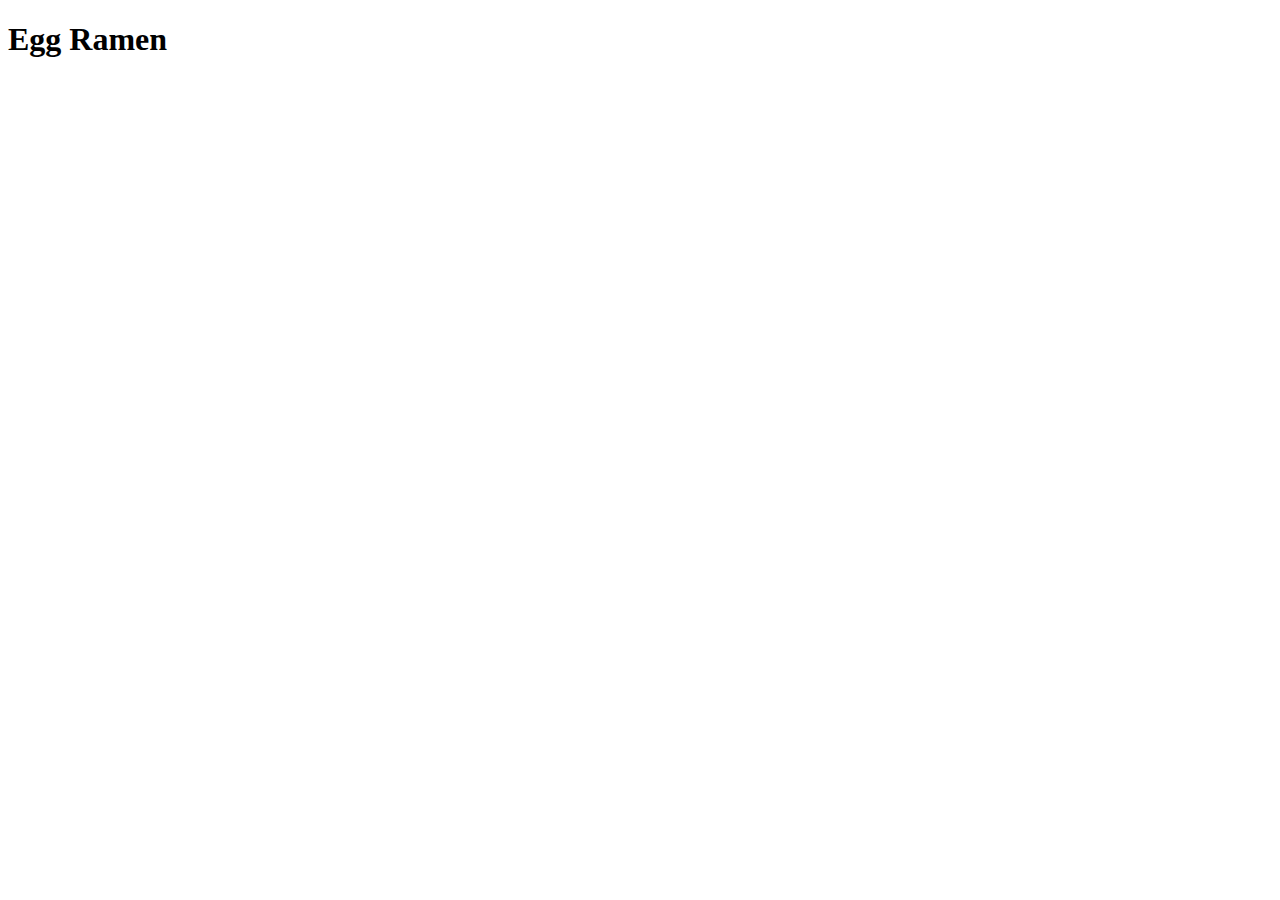
==== recipes/egg-ramen.html @ a840f4ae "Create egg-ramen.html file and its boilerplate" ====
<!DOCTYPE html>
<html lang="en">
<head>
    <meta charset="UTF-8">
    <meta name="viewport" content="width=device-width, initial-scale=1.0">
    <title>Egg Ramen</title>
</head>
<body>
    
    <h1>Egg Ramen</h1>

</body>
</html>
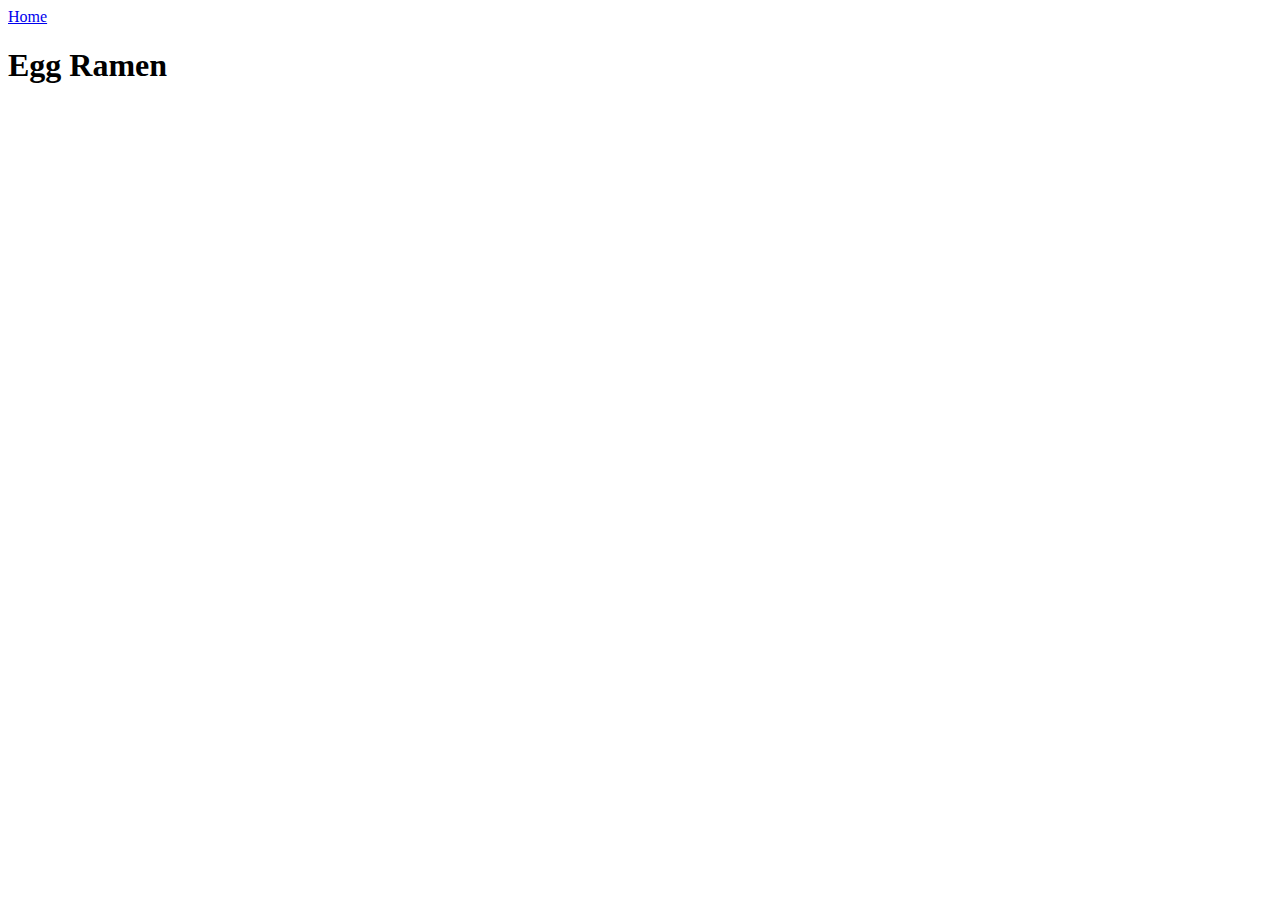
==== commit 889e2559: "Add link to homepage in egg-ramen.html" ====
--- a/recipes/egg-ramen.html
+++ b/recipes/egg-ramen.html
@@ -7,6 +7,7 @@
 </head>
 <body>
     
+    <a href="../index.html">Home</a>
     <h1>Egg Ramen</h1>
 
 </body>
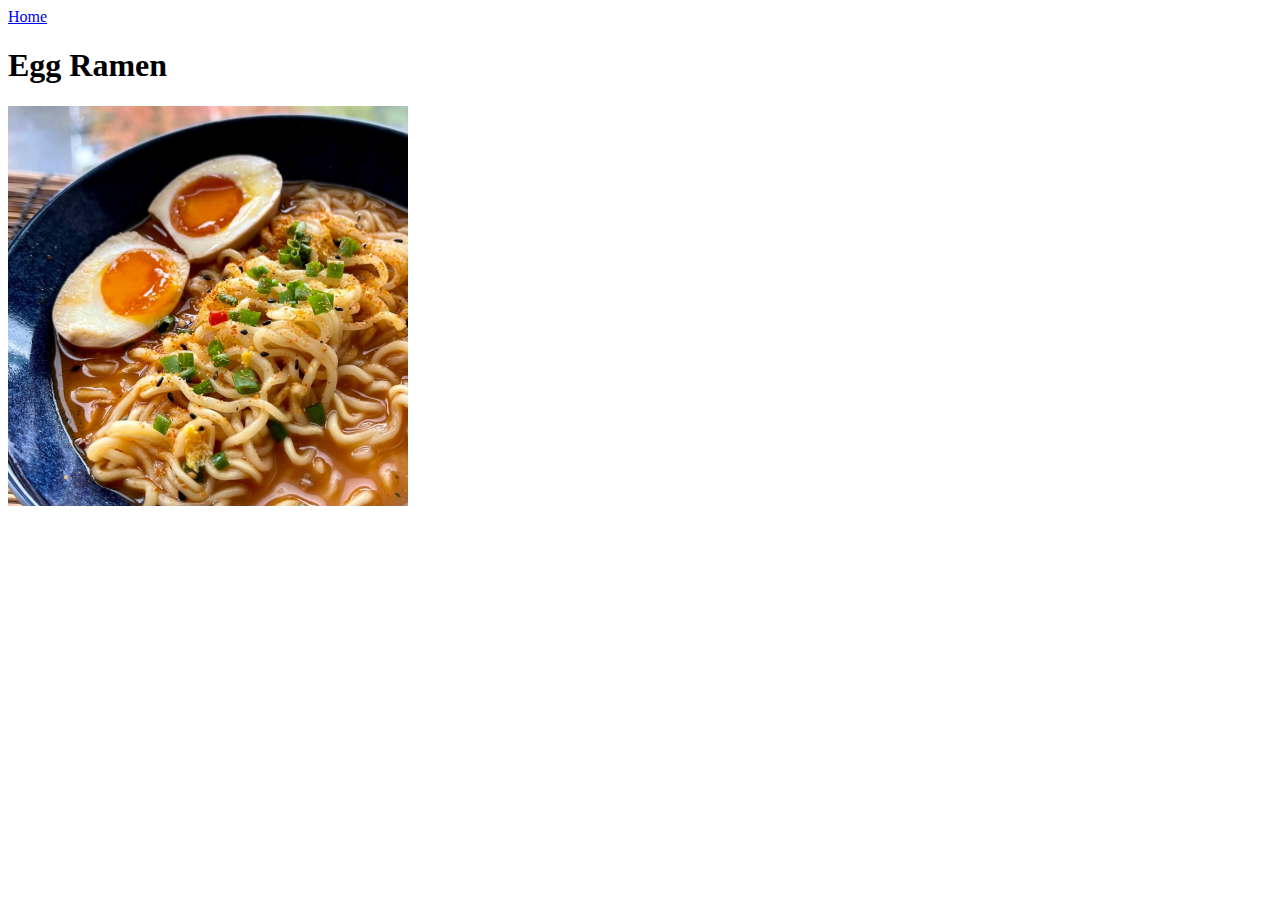
==== commit ec098943: "Add egg-ramen img element to egg-ramen.html" ====
--- a/recipes/egg-ramen.html
+++ b/recipes/egg-ramen.html
@@ -9,6 +9,7 @@
     
     <a href="../index.html">Home</a>
     <h1>Egg Ramen</h1>
+    <img src="../images/egg-ramen.jpeg" alt="An image of a tasty egg ramen plate." height="400" width="400">
 
 </body>
 </html>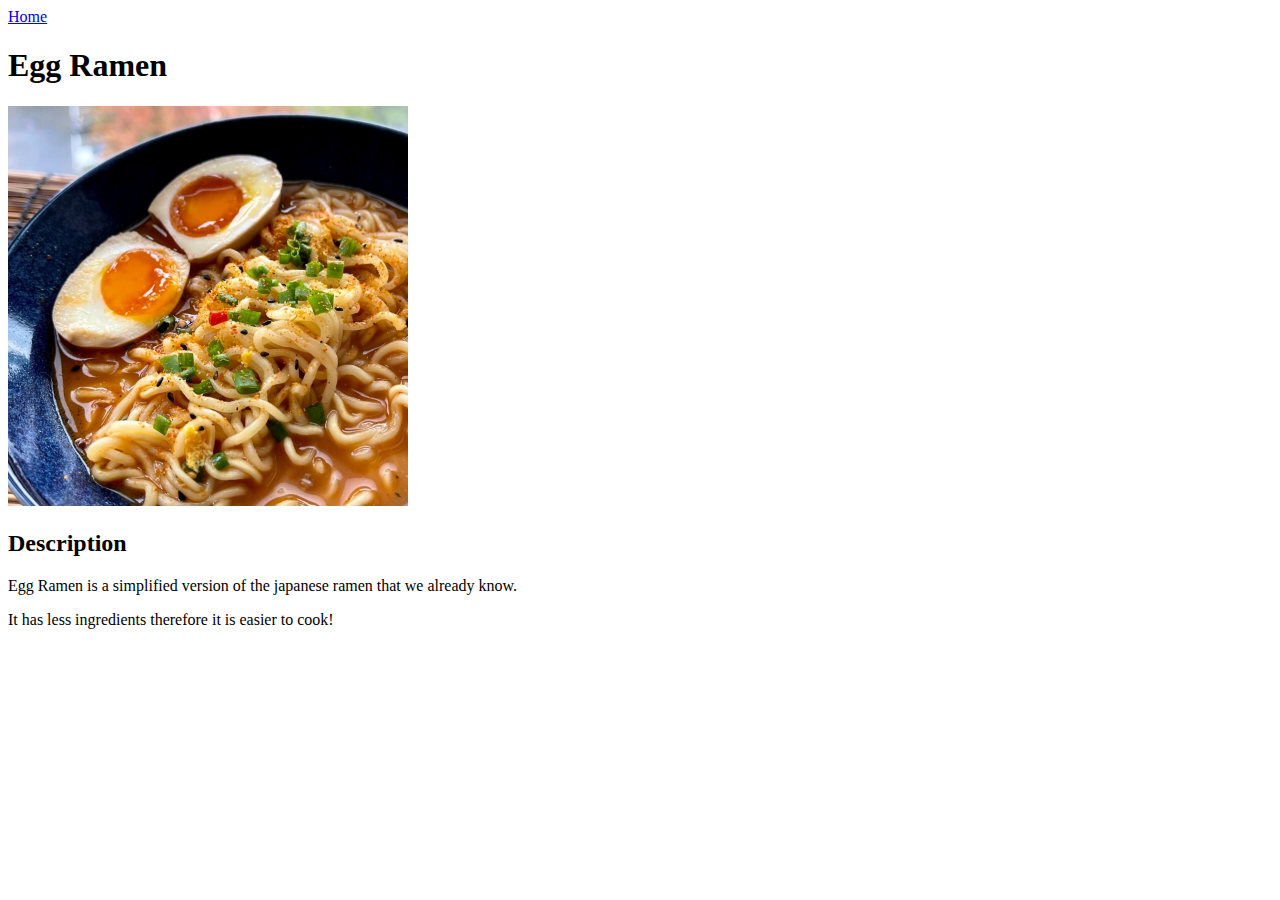
==== commit 66c363da: "Add a description to egg-ramen.html" ====
--- a/recipes/egg-ramen.html
+++ b/recipes/egg-ramen.html
@@ -10,6 +10,15 @@
     <a href="../index.html">Home</a>
     <h1>Egg Ramen</h1>
     <img src="../images/egg-ramen.jpeg" alt="An image of a tasty egg ramen plate." height="400" width="400">
+    <h2>Description</h2>
+    <p>
+        Egg Ramen is a simplified version of the japanese ramen that we already know.
+    </p>
+    <p>
+        It has less ingredients therefore it is easier to cook!
+    </p>
+   
+
 
 </body>
 </html>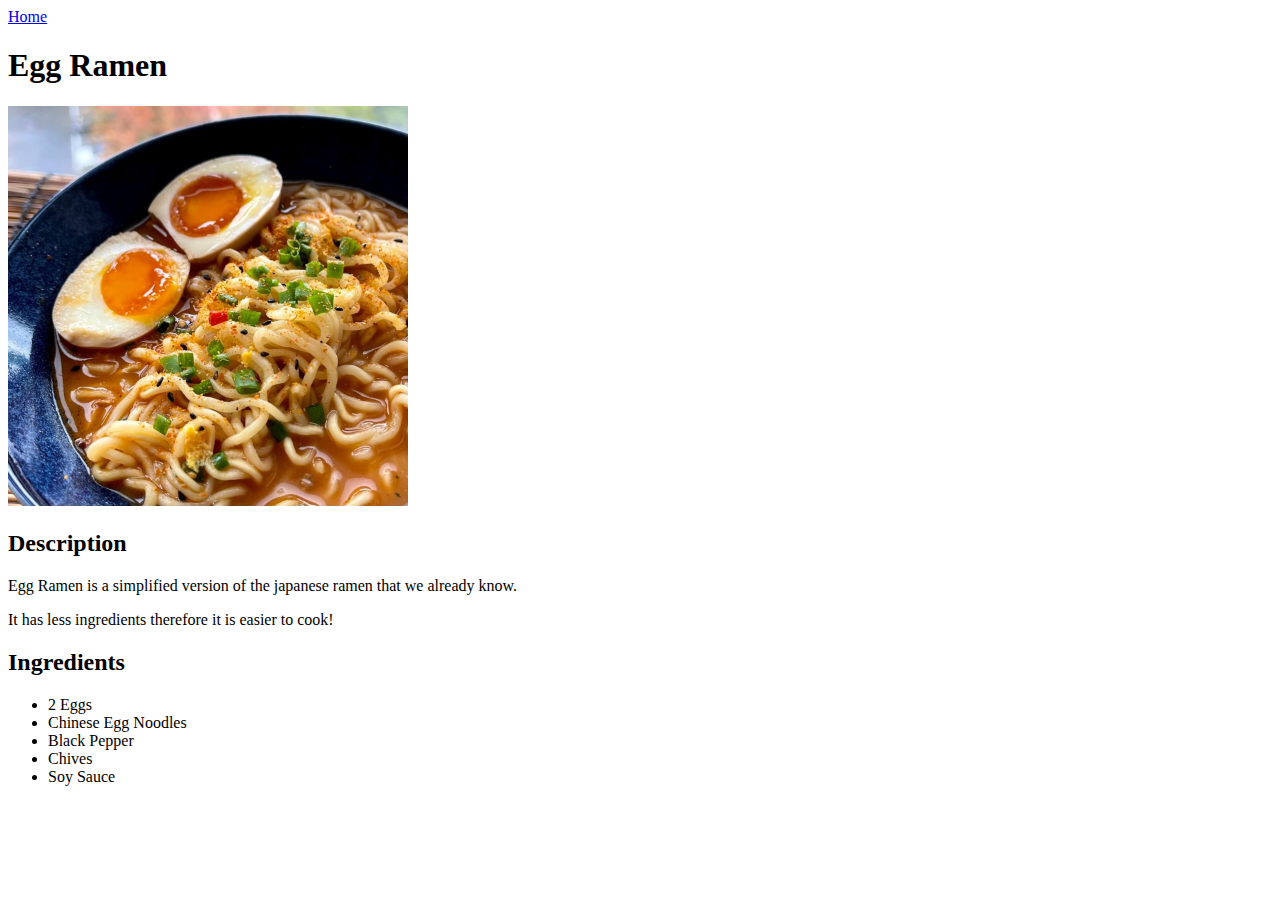
==== commit cdb465ec: "Add a Ingredients section to egg-ramen.html" ====
--- a/recipes/egg-ramen.html
+++ b/recipes/egg-ramen.html
@@ -10,6 +10,7 @@
     <a href="../index.html">Home</a>
     <h1>Egg Ramen</h1>
     <img src="../images/egg-ramen.jpeg" alt="An image of a tasty egg ramen plate." height="400" width="400">
+    
     <h2>Description</h2>
     <p>
         Egg Ramen is a simplified version of the japanese ramen that we already know.
@@ -17,6 +18,15 @@
     <p>
         It has less ingredients therefore it is easier to cook!
     </p>
+
+    <h2>Ingredients</h2>
+    <ul>
+        <li>2 Eggs</li>
+        <li>Chinese Egg Noodles</li>
+        <li>Black Pepper</li>
+        <li>Chives</li>
+        <li>Soy Sauce</li>
+    </ul>
    
 
 
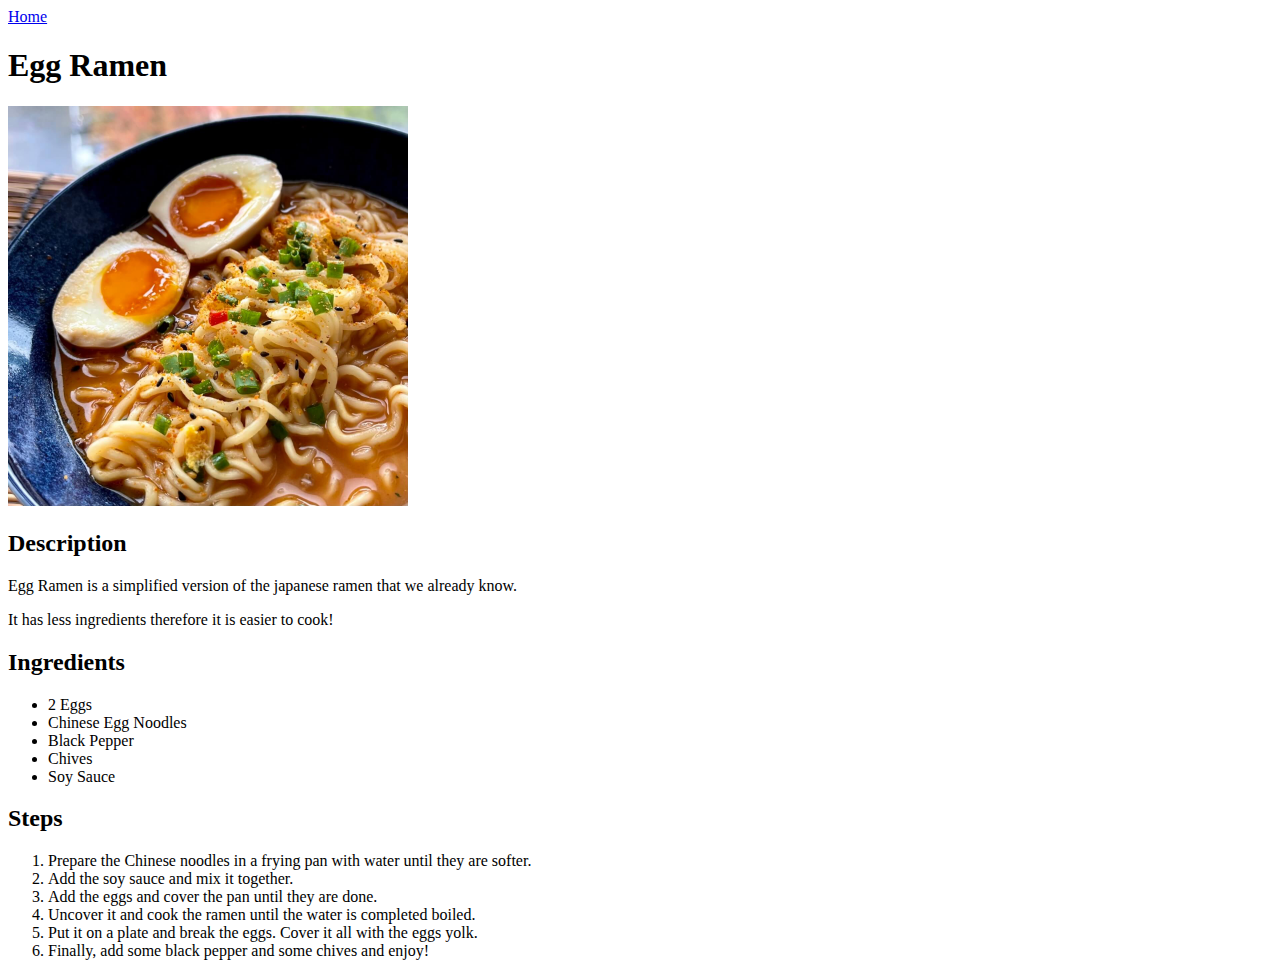
==== commit bca3bf09: "Add Steps section to egg-ramen.html" ====
--- a/recipes/egg-ramen.html
+++ b/recipes/egg-ramen.html
@@ -27,6 +27,16 @@
         <li>Chives</li>
         <li>Soy Sauce</li>
     </ul>
+
+    <h2>Steps</h2>
+    <ol>
+        <li>Prepare the Chinese noodles in a frying pan with water until they are softer.</li>
+        <li>Add the soy sauce and mix it together.</li>
+        <li>Add the eggs and cover the pan until they are done.</li>
+        <li>Uncover it and cook the ramen until the water is completed boiled.</li>
+        <li>Put it on a plate and break the eggs. Cover it all with the eggs yolk.</li>
+        <li>Finally, add some black pepper and some chives and enjoy!</li>
+    </ol>
    
 
 
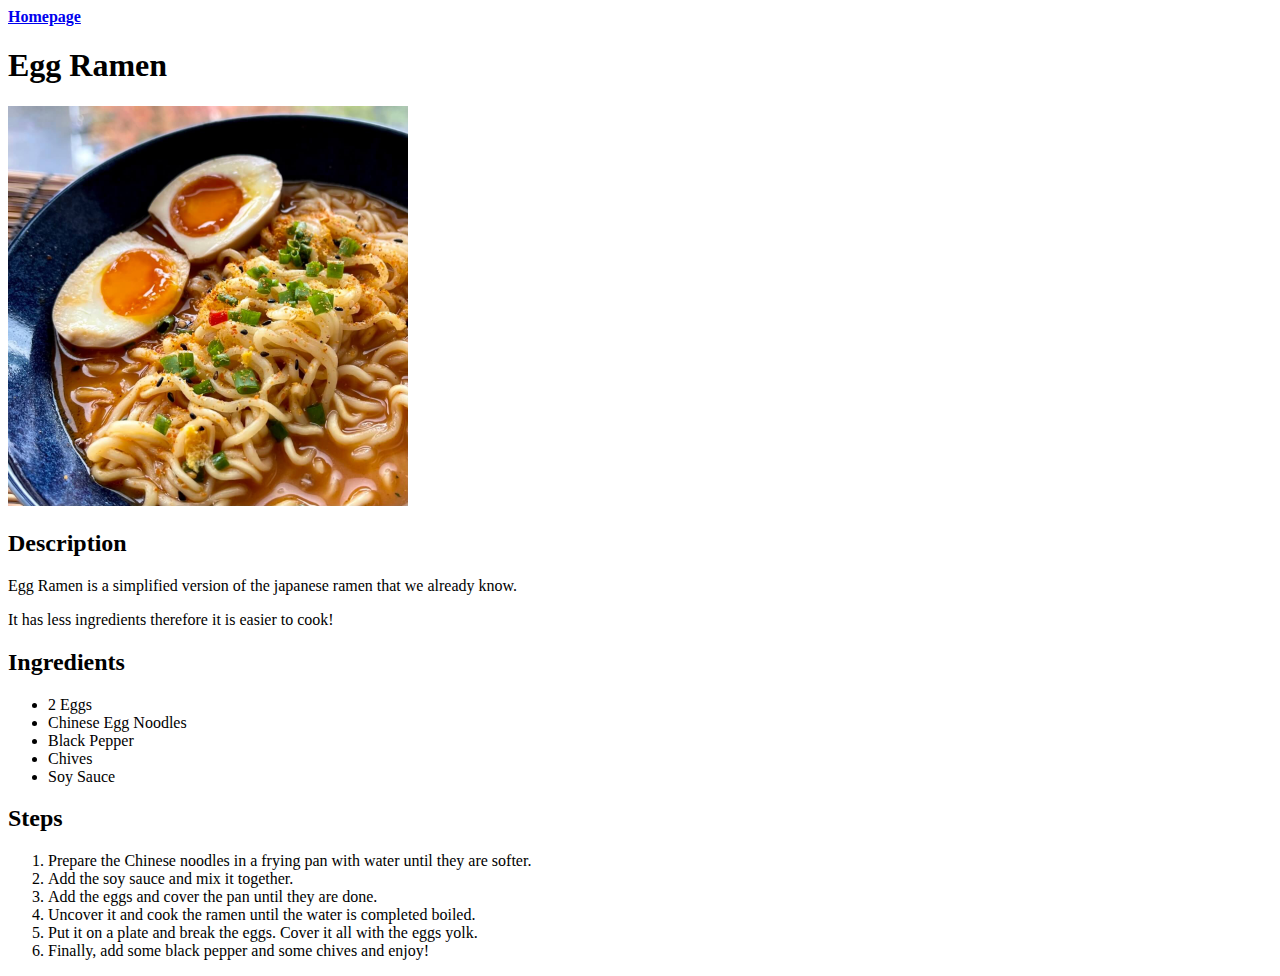
==== commit 8c3bbe41: "Edit recipes homepage link texts" ====
--- a/recipes/egg-ramen.html
+++ b/recipes/egg-ramen.html
@@ -7,7 +7,7 @@
 </head>
 <body>
     
-    <a href="../index.html">Home</a>
+    <a href="../index.html"><strong>Homepage</strong></a>
     <h1>Egg Ramen</h1>
     <img src="../images/egg-ramen.jpeg" alt="An image of a tasty egg ramen plate." height="400" width="400">
     
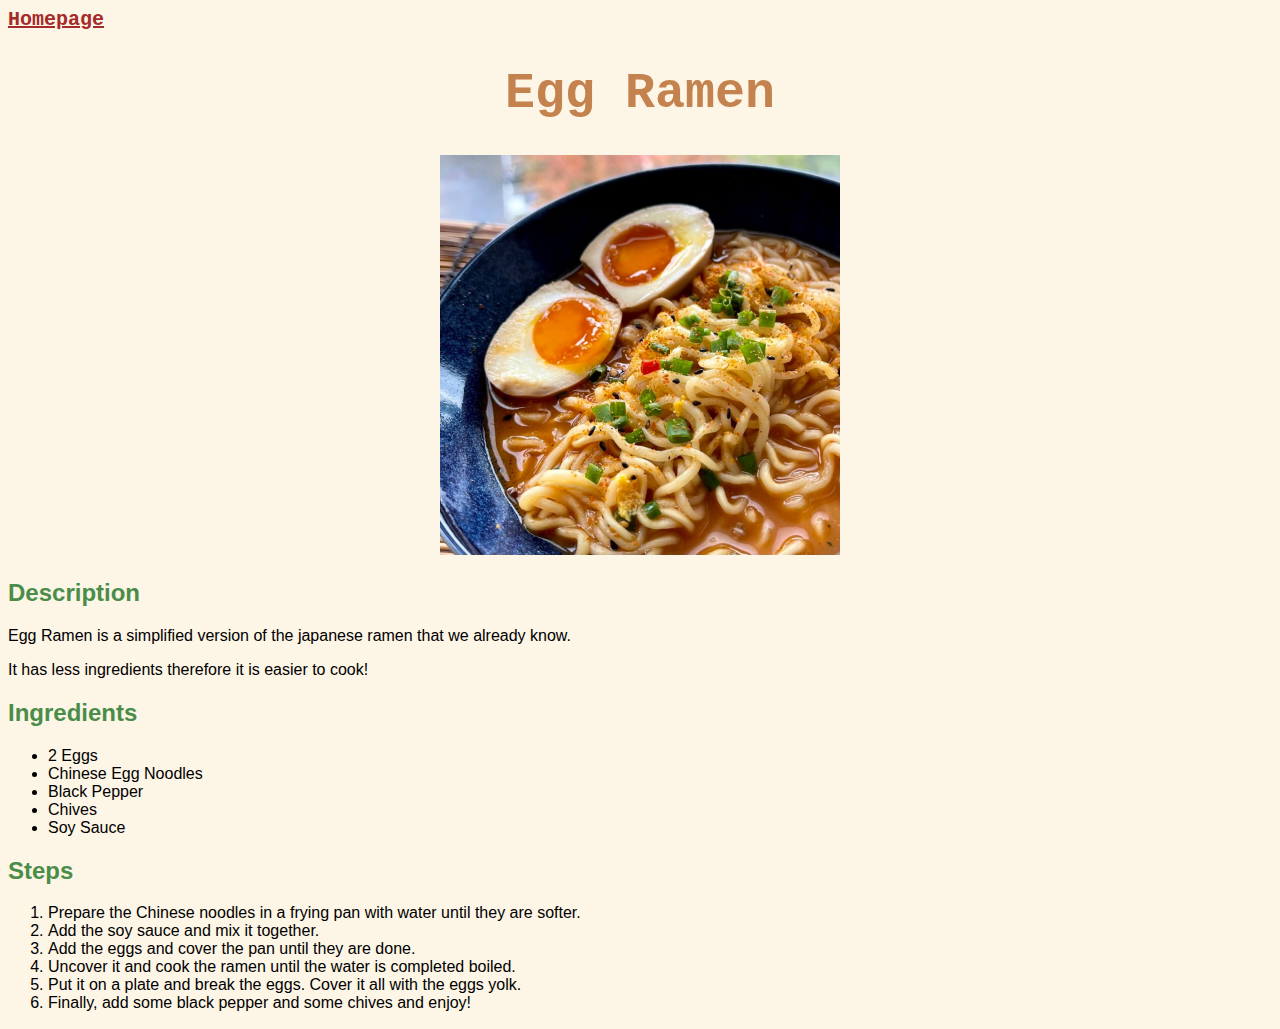
==== commit 9804706b: "Style Egg Ramen recipe with css" ====
--- a/recipes/egg-ramen.html
+++ b/recipes/egg-ramen.html
@@ -3,15 +3,17 @@
 <head>
     <meta charset="UTF-8">
     <meta name="viewport" content="width=device-width, initial-scale=1.0">
+    <link rel="stylesheet" href="../style.css">
     <title>Egg Ramen</title>
 </head>
 <body>
     
-    <a href="../index.html"><strong>Homepage</strong></a>
-    <h1>Egg Ramen</h1>
-    <img src="../images/egg-ramen.jpeg" alt="An image of a tasty egg ramen plate." height="400" width="400">
-    
-    <h2>Description</h2>
+    <a class="homepage-link" href="../index.html"><strong>Homepage</strong></a>
+    <h1 class="title">Egg Ramen</h1>
+    <div class="recipe-img">
+        <img src="../images/egg-ramen.jpeg" alt="An image of a tasty egg ramen plate." height="400" width="400">
+    </div>
+    <h2 class="section-title">Description</h2>
     <p>
         Egg Ramen is a simplified version of the japanese ramen that we already know.
     </p>
@@ -19,8 +21,8 @@
         It has less ingredients therefore it is easier to cook!
     </p>
 
-    <h2>Ingredients</h2>
-    <ul>
+    <h2 class="section-title">Ingredients</h2>
+    <ul class="section-list">
         <li>2 Eggs</li>
         <li>Chinese Egg Noodles</li>
         <li>Black Pepper</li>
@@ -28,8 +30,8 @@
         <li>Soy Sauce</li>
     </ul>
 
-    <h2>Steps</h2>
-    <ol>
+    <h2 class="section-title">Steps</h2>
+    <ol class="section-list">
         <li>Prepare the Chinese noodles in a frying pan with water until they are softer.</li>
         <li>Add the soy sauce and mix it together.</li>
         <li>Add the eggs and cover the pan until they are done.</li>
--- a/style.css
+++ b/style.css
@@ -0,0 +1,42 @@
+body {
+    background-color: oldlace;
+}
+
+.homepage-menu {
+    font-size: 28px;
+    font-weight: bold;
+    color: brown;
+    font-family: 'Courier New', Courier, monospace;
+}
+
+.title {
+    font-size: 50px;
+    text-align: center;
+    color: #c4834e;
+    font-family: "Monaco", "Lucida Console", monospace;
+}
+
+.recipe-img {
+    text-align: center;
+    height: 400;
+    width: 400;
+}
+
+.section-title {
+    color: #498d49;
+    font-family: Arial;
+}
+
+p {
+    font-family: Arial;
+}
+
+.section-list {
+    font-family: Arial;
+}
+
+.homepage-link {
+    color: brown;
+    font-family: 'Courier New', Courier, monospace;
+    font-size: 20px;
+}